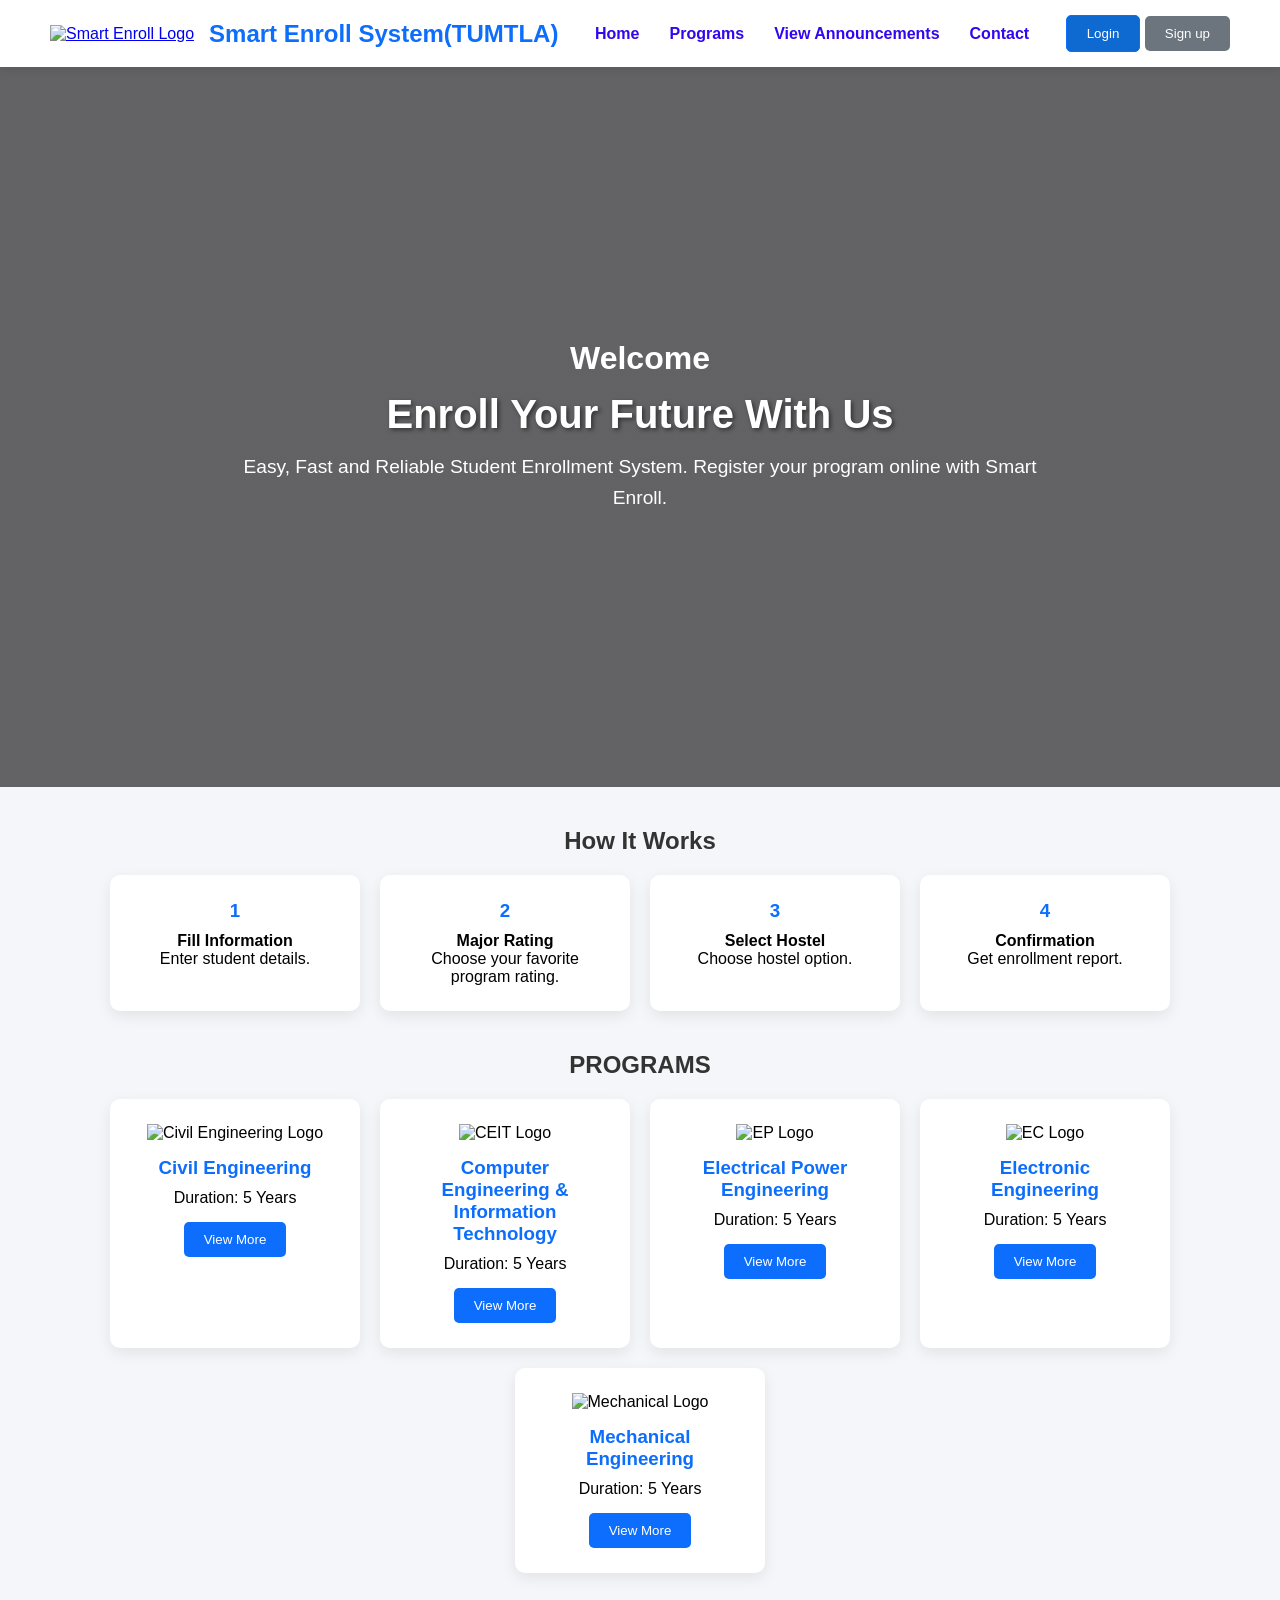
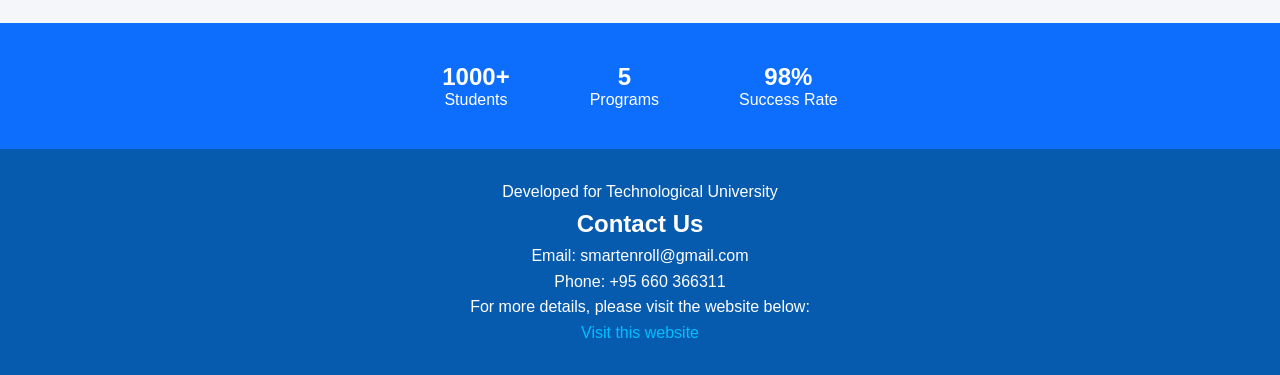
==== index.html @ 8b699fb3 "Add files via upload" ====
<!DOCTYPE html>
<html lang="en">

<head>
    <meta charset="UTF-8">
    <meta name="viewport" content="width=device-width, initial-scale=1.0">
    <title>Smart Enroll System</title>
    <link rel="icon" type="image/png" href="photo_2026-07-29_18-10-27.jpg">
    <link rel="stylesheet" href="home.css">
</head>

<body>

    <!-- Navigation -->
    <nav>
        <header>
            <a href="https://tumeiktila.edu.mm/wp-content/uploads/2020/01/TU_logo.jpg" target="_blank">
                <img src="https://tumeiktila.edu.mm/wp-content/uploads/2020/01/TU_logo.jpg" alt="Smart Enroll Logo" class="logo" width="100" height="100">
            </a>
            <h2>Smart Enroll System(<strong>TUMTLA</strong>)</h2>
        </header>
        <ul>
            <li><a href="#">Home</a></li>
            <li><a href="#Programs">Programs</a></li>
            
               <li>  <a href="https://tumeiktila.edu.mm/announcements/" target="_blank">View Announcements</a></li>
            <li><a href="#Contact">Contact</a></li>
        </ul>

        <div>
            <button class="login">Login</button>
            <button class="signup">Sign up</button>
        </div>
    </nav>

    <!-- Hero Section -->
   <section class="hero">
    <div class="hero-content">
        <h2>Welcome</h2>
        <h1>Enroll Your Future With Us</h1>

        

        <p>
            Easy, Fast and Reliable Student Enrollment System.
            Register your program online with Smart Enroll.
        </p>
    </div>
</section>

    <!-- How It Works -->
    <section>
        <h2 class="title">How It Works</h2>
        <div class="cards">
            <div class="card">
                <h3>1</h3>
                <h4>Fill Information</h4>
                <p>Enter student details.</p>
            </div>

            <div class="card">
                <h3>2</h3>
                <h4>Major Rating</h4>
                <p>Choose your favorite program rating.</p>
            </div>

            <div class="card">
                <h3>3</h3>
                <h4>Select Hostel</h4>
                <p>Choose hostel option.</p>
            </div>

            <div class="card">
                <h3>4</h3>
                <h4>Confirmation</h4>
                <p>Get enrollment report.</p>
            </div>
        </div>
    </section>

    <!-- Programs -->
    <section id="Programs">
        <h2 class="title">PROGRAMS</h2>
        <div class="cards">

            <div class="card program">
                <img src="https://tumeiktila.edu.mm/wp-content/uploads/2020/02/Civil_logo.jpg" height="150" width="150" alt="Civil Engineering Logo">
                <h3>Civil Engineering</h3>
                <p>Duration: 5 Years</p>
                <a href="http://tumeiktila.edu.mm/courses/department-of-civil-engineering/">
                    <button>View More</button>
                </a>
            </div>

            <div class="card program">
                <img src="https://tumeiktila.edu.mm/wp-content/uploads/2026/01/350-logo.jpg" height="150" width="150" alt="CEIT Logo">
                <h3>Computer Engineering & Information Technology</h3>
                <p>Duration: 5 Years</p>
                <a href="https://tumeiktila.edu.mm/courses/department-of-it-engineering/">
                    <button>View More</button>
                </a>
            </div>

            <div class="card program">
                <img src="https://tumeiktila.edu.mm/wp-content/uploads/2020/01/EP_logo.jpg" height="150" width="150" alt="EP Logo">
                <h3>Electrical Power Engineering</h3>
                <p>Duration: 5 Years</p>
                <a href="https://tumeiktila.edu.mm/courses/electrical-power-engineering/">
                    <button>View More</button>
                </a>
            </div>

            <div class="card program">
                <img src="https://tumeiktila.edu.mm/wp-content/uploads/2020/01/EC_logo.jpg" height="150" width="150" alt="EC Logo">
                <h3>Electronic Engineering</h3>
                <p>Duration: 5 Years</p>
                <a href="https://tumeiktila.edu.mm/courses/department-of-electronic-engineering/">
                    <button>View More</button>
                </a>
            </div>

            <div class="card program">
                <img src="https://tumeiktila.edu.mm/wp-content/uploads/2020/01/Mech_logo.jpg" height="150" width="150" alt="Mechanical Logo">
                <h3>Mechanical Engineering</h3>
                <p>Duration: 5 Years</p>
                <a href="https://tumeiktila.edu.mm/courses/department-of-mechanical-engineering">
                    <button>View More</button>
                </a>
            </div>

        </div>
    </section>

    <!-- Statistics -->
    <section class="stats">
        <div>
            <h2>1000+</h2>
            <p>Students</p>
        </div>
        <div>
            <h2>5</h2>
            <p>Programs</p>
        </div>
        <div>
            <h2>98%</h2>
            <p>Success Rate</p>
        </div>
    </section>

    <footer>
        <section id="Contact">
            <p>Developed for Technological University</p>
            <h2>Contact Us</h2>
            <p>Email: smartenroll@gmail.com</p>
            <p>Phone: +95 660 366311</p>
        </section>
        <p>For more details, please visit the website below:</p>
        <a href="https://tumeiktila.edu.mm/" target="_blank" rel="noopener noreferrer">Visit this website</a>
    </footer>

    <script src="home.js"></script>
</body>

</html>
---- home.css ----
* {
    margin: 0;
    padding: 0;
    box-sizing: border-box;
    font-family: Arial, sans-serif;
}

body {
    background: #f4f6f9; /* ပိုမိုရှင်းလင်းသော Light Background ပြောင်းထားပါသည် */
}

.profile {
    width: 200px;
    border-radius: 10px;
    border: 2px solid blue;
}

/* ================= Navbar ================= */
nav {
    display: flex;
    justify-content: space-between;
    align-items: center;
    padding: 15px 50px;
    background: white;
    box-shadow: 0 2px 10px rgba(0, 0, 0, 0.1);
    position: sticky;
    top: 0;
    z-index: 1000;
}

nav header {
    display: flex;
    align-items: center;
    gap: 15px;
}

nav h2 {
    color: #0d6efd;
}

nav ul {
    display: flex;
    list-style: none;
}

nav li {
    margin: 0 15px;
}

nav ul li a {
    color: rgb(49, 6, 241);
    text-decoration: none;
    font-weight: bold;
    transition: 0.3s;
    padding-bottom: 5px;
}

nav ul li a:hover {
    color: rgb(0, 153, 255);
    border-bottom: 2px solid rgb(0, 187, 255);
}

/* ================= Buttons ================= */
button {
    background-color: #007BFF;
    color: white;
    border: none;
    padding: 10px 20px;
    border-radius: 5px;
    cursor: pointer;
    transition: 0.3s;
}

button:hover {
    background-color: #0056b3;
    transform: scale(1.05);
}

.login {
    background: rgb(14, 105, 209);
    border: 1px solid #0d6efd;
}

.login:hover {
    background-color: rgb(32, 6, 234);
    color: rgb(244, 245, 249);
}

.signup {
    background-color: #6c757d;
}

.signup:hover {
    background-color: #5a6268;
}

/* ================= Hero Section (Fix Background Overlap) ================= */
.hero {
    min-height: 80vh;

    background-image:
        linear-gradient(#00000099, rgba(0, 0, 0, 0.6)),
        url("https://tumeiktila.edu.mm/wp-content/uploads/2020/12/TUM-2-2048x1536.jpg");

    background-size: cover;
    background-position: center;
    background-repeat: no-repeat;

    display: flex;
    justify-content: center;
    align-items: center;

    text-align: center;
    color: white;

    padding: 60px 40px;
}

.hero-content {
    max-width: 800px;
}

.hero h1 {
    font-size: 2.5rem;
    margin-bottom: 15px;
    text-shadow: 2px 2px 4px rgba(0, 0, 0, 0.5);
}

.hero h2 {
    font-size: 2rem;
    margin-bottom: 15px;
}

.hero p {
    font-size: 1.2rem;
    line-height: 1.6;
}
/* ================= Section Titles ================= */
.title {
    text-align: center;
    margin: 40px 0 20px;
    color: #333;
}

/* ================= Cards ================= */
.cards {
    display: flex;
    justify-content: center;
    gap: 20px;
    flex-wrap: wrap;
    padding: 0 20px;
}

.card {
    width: 250px;
    background: white;
    padding: 25px;
    text-align: center;
    border-radius: 10px;
    box-shadow: 0 5px 15px rgba(0, 0, 0, 0.08);
    transition: 0.3s;
}

.card:hover {
    transform: translateY(-8px);
    box-shadow: 0 8px 16px rgba(0, 0, 0, 0.2);
}

.card h3 {
    color: #0d6efd;
    margin-bottom: 10px;
}

.program img {
    margin-bottom: 15px;
    object-fit: contain;
}

.program button {
    background: #0d6efd;
    color: white;
    margin-top: 15px;
}

.program button:hover {
    background-color: rgba(8, 3, 110, 0.97);
    color: white;
}

/* ================= Statistics ================= */
.stats {
    margin-top: 50px;
    padding: 40px 20px;
    display: flex;
    justify-content: center;
    gap: 80px;
    background: #0d6efd;
    color: white;
    text-align: center;
    flex-wrap: wrap;
}

/* ================= Footer ================= */
footer {
    padding: 30px 20px;
    text-align: center;
    background: #075baf;
    color: white;
    line-height: 1.6;
}

footer a {
    color: #00bfff;
    text-decoration: none;
}

footer a:hover {
    text-decoration: underline;
}
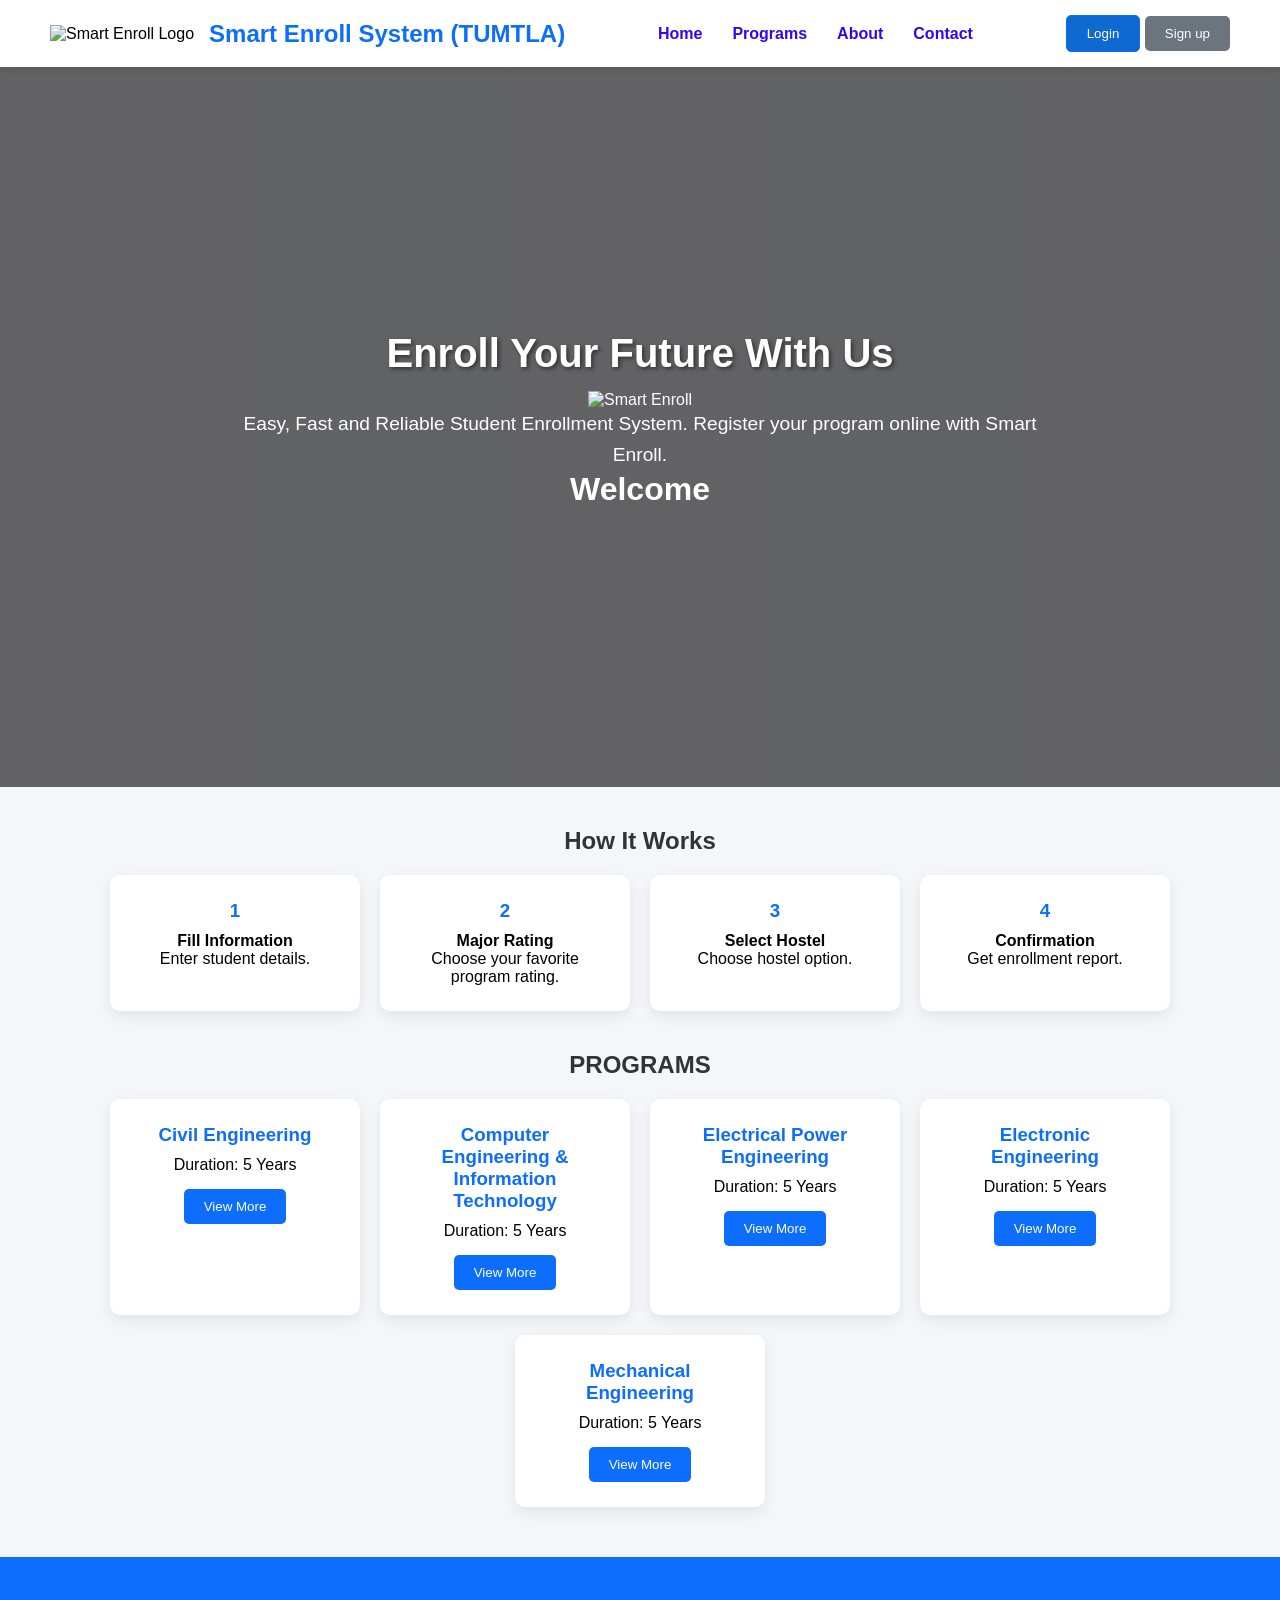
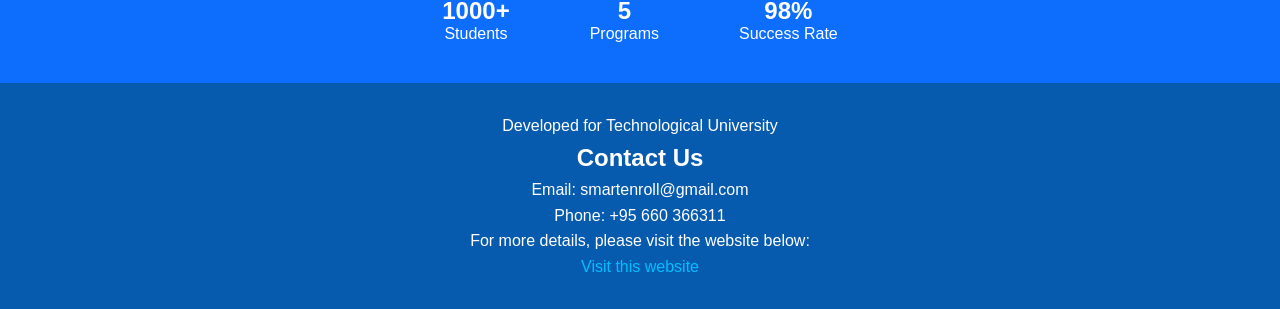
==== commit 3d16b2a8: "Add files via upload" ====
--- a/index.html
+++ b/index.html
@@ -3,167 +3,387 @@
 
 <head>
     <meta charset="UTF-8">
+
+    <!-- Mobile Responsive -->
     <meta name="viewport" content="width=device-width, initial-scale=1.0">
+
     <title>Smart Enroll System</title>
-    <link rel="icon" type="image/png" href="photo_2026-07-29_18-10-27.jpg">
+
+    <link rel="icon" type="image/png"
+        href="photo_2026-07-29_18-10-27.jpg">
+
     <link rel="stylesheet" href="home.css">
 </head>
 
 <body>
 
-    <!-- Navigation -->
+    <!-- =========================
+         NAVIGATION BAR
+    ========================== -->
+
     <nav>
+
+        <!-- Logo + Website Name -->
         <header>
-            <a href="https://tumeiktila.edu.mm/wp-content/uploads/2020/01/TU_logo.jpg" target="_blank">
-                <img src="https://tumeiktila.edu.mm/wp-content/uploads/2020/01/TU_logo.jpg" alt="Smart Enroll Logo" class="logo" width="100" height="100">
-            </a>
-            <h2>Smart Enroll System(<strong>TUMTLA</strong>)</h2>
+
+            <img
+                src="photo_2026-07-29_18-10-27.jpg"
+                alt="Smart Enroll Logo"
+                class="logo"
+            >
+
+            <h2>
+                Smart Enroll System
+                (<strong>TUMTLA</strong>)
+            </h2>
+
         </header>
+
+
+        <!-- Navigation Links -->
         <ul>
-            <li><a href="#">Home</a></li>
-            <li><a href="#Programs">Programs</a></li>
-            
-               <li>  <a href="https://tumeiktila.edu.mm/announcements/" target="_blank">View Announcements</a></li>
-            <li><a href="#Contact">Contact</a></li>
+
+            <li>
+                <a href="#">Home</a>
+            </li>
+
+            <li>
+                <a href="#Programs">Programs</a>
+            </li>
+
+            <li>
+                <a href="about.html">About</a>
+            </li>
+
+            <li>
+                <a href="#Contact">Contact</a>
+            </li>
+
         </ul>
 
-        <div>
-            <button class="login">Login</button>
-            <button class="signup">Sign up</button>
-        </div>
+
+        <!-- Login / Sign Up -->
+        <div class="nav-buttons">
+
+            <button class="login">
+                Login
+            </button>
+
+            <button class="signup">
+                Sign up
+            </button>
+
+        </div>
+
     </nav>
 
-    <!-- Hero Section -->
-   <section class="hero">
-    <div class="hero-content">
-        <h2>Welcome</h2>
-        <h1>Enroll Your Future With Us</h1>
-
-        
-
-        <p>
-            Easy, Fast and Reliable Student Enrollment System.
-            Register your program online with Smart Enroll.
-        </p>
-    </div>
-</section>
-
-    <!-- How It Works -->
-    <section>
-        <h2 class="title">How It Works</h2>
+
+
+    <!-- =========================
+         HERO SECTION
+    ========================== -->
+
+    <section class="hero">
+
+        <div class="hero-content">
+
+            <h1>
+                Enroll Your Future With Us
+            </h1>
+
+
+            <div class="image-box">
+
+                <img
+                    src="photo_2026-08-15_09-55-00.jpg"
+                    alt="Smart Enroll"
+                >
+
+            </div>
+
+
+            <p>
+                Easy, Fast and Reliable Student Enrollment System.
+                Register your program online with Smart Enroll.
+            </p>
+
+
+            <h2>
+                <b>Welcome</b>
+            </h2>
+
+        </div>
+
+    </section>
+
+
+
+    <!-- =========================
+         HOW IT WORKS
+    ========================== -->
+
+    <section class="how-section">
+
+        <h2 class="title">
+            How It Works
+        </h2>
+
+
         <div class="cards">
+
+
+            <!-- Card 1 -->
             <div class="card">
+
                 <h3>1</h3>
-                <h4>Fill Information</h4>
-                <p>Enter student details.</p>
-            </div>
-
+
+                <h4>
+                    Fill Information
+                </h4>
+
+                <p>
+                    Enter student details.
+                </p>
+
+            </div>
+
+
+            <!-- Card 2 -->
             <div class="card">
+
                 <h3>2</h3>
-                <h4>Major Rating</h4>
-                <p>Choose your favorite program rating.</p>
-            </div>
-
+
+                <h4>
+                    Major Rating
+                </h4>
+
+                <p>
+                    Choose your favorite program rating.
+                </p>
+
+            </div>
+
+
+            <!-- Card 3 -->
             <div class="card">
+
                 <h3>3</h3>
-                <h4>Select Hostel</h4>
-                <p>Choose hostel option.</p>
-            </div>
-
+
+                <h4>
+                    Select Hostel
+                </h4>
+
+                <p>
+                    Choose hostel option.
+                </p>
+
+            </div>
+
+
+            <!-- Card 4 -->
             <div class="card">
+
                 <h3>4</h3>
-                <h4>Confirmation</h4>
-                <p>Get enrollment report.</p>
-            </div>
-        </div>
+
+                <h4>
+                    Confirmation
+                </h4>
+
+                <p>
+                    Get enrollment report.
+                </p>
+
+            </div>
+
+        </div>
+
     </section>
 
-    <!-- Programs -->
+
+
+    <!-- =========================
+         PROGRAMS
+    ========================== -->
+
     <section id="Programs">
-        <h2 class="title">PROGRAMS</h2>
+
+        <h2 class="title">
+            PROGRAMS
+        </h2>
+
+
         <div class="cards">
 
-            <div class="card program">
-                <img src="https://tumeiktila.edu.mm/wp-content/uploads/2020/02/Civil_logo.jpg" height="150" width="150" alt="Civil Engineering Logo">
-                <h3>Civil Engineering</h3>
-                <p>Duration: 5 Years</p>
-                <a href="http://tumeiktila.edu.mm/courses/department-of-civil-engineering/">
-                    <button>View More</button>
-                </a>
-            </div>
-
-            <div class="card program">
-                <img src="https://tumeiktila.edu.mm/wp-content/uploads/2026/01/350-logo.jpg" height="150" width="150" alt="CEIT Logo">
-                <h3>Computer Engineering & Information Technology</h3>
-                <p>Duration: 5 Years</p>
-                <a href="https://tumeiktila.edu.mm/courses/department-of-it-engineering/">
-                    <button>View More</button>
-                </a>
-            </div>
-
-            <div class="card program">
-                <img src="https://tumeiktila.edu.mm/wp-content/uploads/2020/01/EP_logo.jpg" height="150" width="150" alt="EP Logo">
-                <h3>Electrical Power Engineering</h3>
-                <p>Duration: 5 Years</p>
-                <a href="https://tumeiktila.edu.mm/courses/electrical-power-engineering/">
-                    <button>View More</button>
-                </a>
-            </div>
-
-            <div class="card program">
-                <img src="https://tumeiktila.edu.mm/wp-content/uploads/2020/01/EC_logo.jpg" height="150" width="150" alt="EC Logo">
-                <h3>Electronic Engineering</h3>
-                <p>Duration: 5 Years</p>
-                <a href="https://tumeiktila.edu.mm/courses/department-of-electronic-engineering/">
-                    <button>View More</button>
-                </a>
-            </div>
-
-            <div class="card program">
-                <img src="https://tumeiktila.edu.mm/wp-content/uploads/2020/01/Mech_logo.jpg" height="150" width="150" alt="Mechanical Logo">
-                <h3>Mechanical Engineering</h3>
-                <p>Duration: 5 Years</p>
-                <a href="https://tumeiktila.edu.mm/courses/department-of-mechanical-engineering">
-                    <button>View More</button>
-                </a>
-            </div>
-
-        </div>
+
+            <!-- Civil -->
+            <div class="card program">
+
+                <h3>
+                    Civil Engineering
+                </h3>
+
+                <p>
+                    Duration: 5 Years
+                </p>
+<a href="civilengineering.html">
+                    <button>
+                        View More
+                    </button>
+                </a>
+
+            </div>
+
+
+            <!-- CEIT -->
+            <div class="card program">
+
+                <h3>
+                    Computer Engineering & Information Technology
+                </h3>
+
+                <p>
+                    Duration: 5 Years
+                </p>
+
+                <a href="It.html">
+                    <button>
+                        View More
+                    </button>
+                </a>
+
+            </div>
+
+
+            <!-- EP -->
+            <div class="card program">
+
+                <h3>
+                    Electrical Power Engineering
+                </h3>
+
+                <p>
+                    Duration: 5 Years
+                </p>
+
+                <a href="ep.html">
+                    <button>
+                        View More
+                    </button>
+                </a>
+
+            </div>
+
+
+            <!-- EC -->
+            <div class="card program">
+
+                <h3>
+                    Electronic Engineering
+                </h3>
+
+                <p>
+                    Duration: 5 Years
+                </p>
+
+                <a href="ec.html">
+                    <button>
+                        View More
+                    </button>
+                </a>
+
+            </div>
+
+
+            <!-- Mechanical -->
+            <div class="card program">
+
+                <h3>
+                    Mechanical Engineering
+                </h3>
+
+                <p>
+                    Duration: 5 Years
+                </p>
+
+                <a href="me.html">
+                    <button>
+                        View More
+                    </button>
+                </a>
+
+            </div>
+
+        </div>
+
     </section>
 
-    <!-- Statistics -->
+
+
+    <!-- =========================
+         STATISTICS
+    ========================== -->
+
     <section class="stats">
+
         <div>
             <h2>1000+</h2>
             <p>Students</p>
         </div>
+
+
         <div>
             <h2>5</h2>
             <p>Programs</p>
         </div>
+
+
         <div>
             <h2>98%</h2>
             <p>Success Rate</p>
         </div>
+
     </section>
 
-    <footer>
-        <section id="Contact">
-            <p>Developed for Technological University</p>
-            <h2>Contact Us</h2>
-            <p>Email: smartenroll@gmail.com</p>
-            <p>Phone: +95 660 366311</p>
-        </section>
-        <p>For more details, please visit the website below:</p>
-        <a href="https://tumeiktila.edu.mm/" target="_blank" rel="noopener noreferrer">Visit this website</a>
+
+
+    <!-- =========================
+         FOOTER
+    ========================== -->
+
+    <footer id="Contact">
+
+        <p>
+            Developed for Technological University
+        </p>
+
+        <h2>
+            Contact Us
+        </h2>
+
+        <p>
+            Email: smartenroll@gmail.com
+        </p>
+
+        <p>
+            Phone: +95 660 366311
+        </p>
+
+        <p>
+            For more details, please visit the website below:
+        </p>
+
+        <a
+            href="https://tumeiktila.edu.mm/"
+            target="_blank"
+            rel="noopener"
+        >
+            Visit this website
+        </a>
+
     </footer>
 
+
     <script src="home.js"></script>
+
 </body>
-
 </html>
-
-
-
-
-
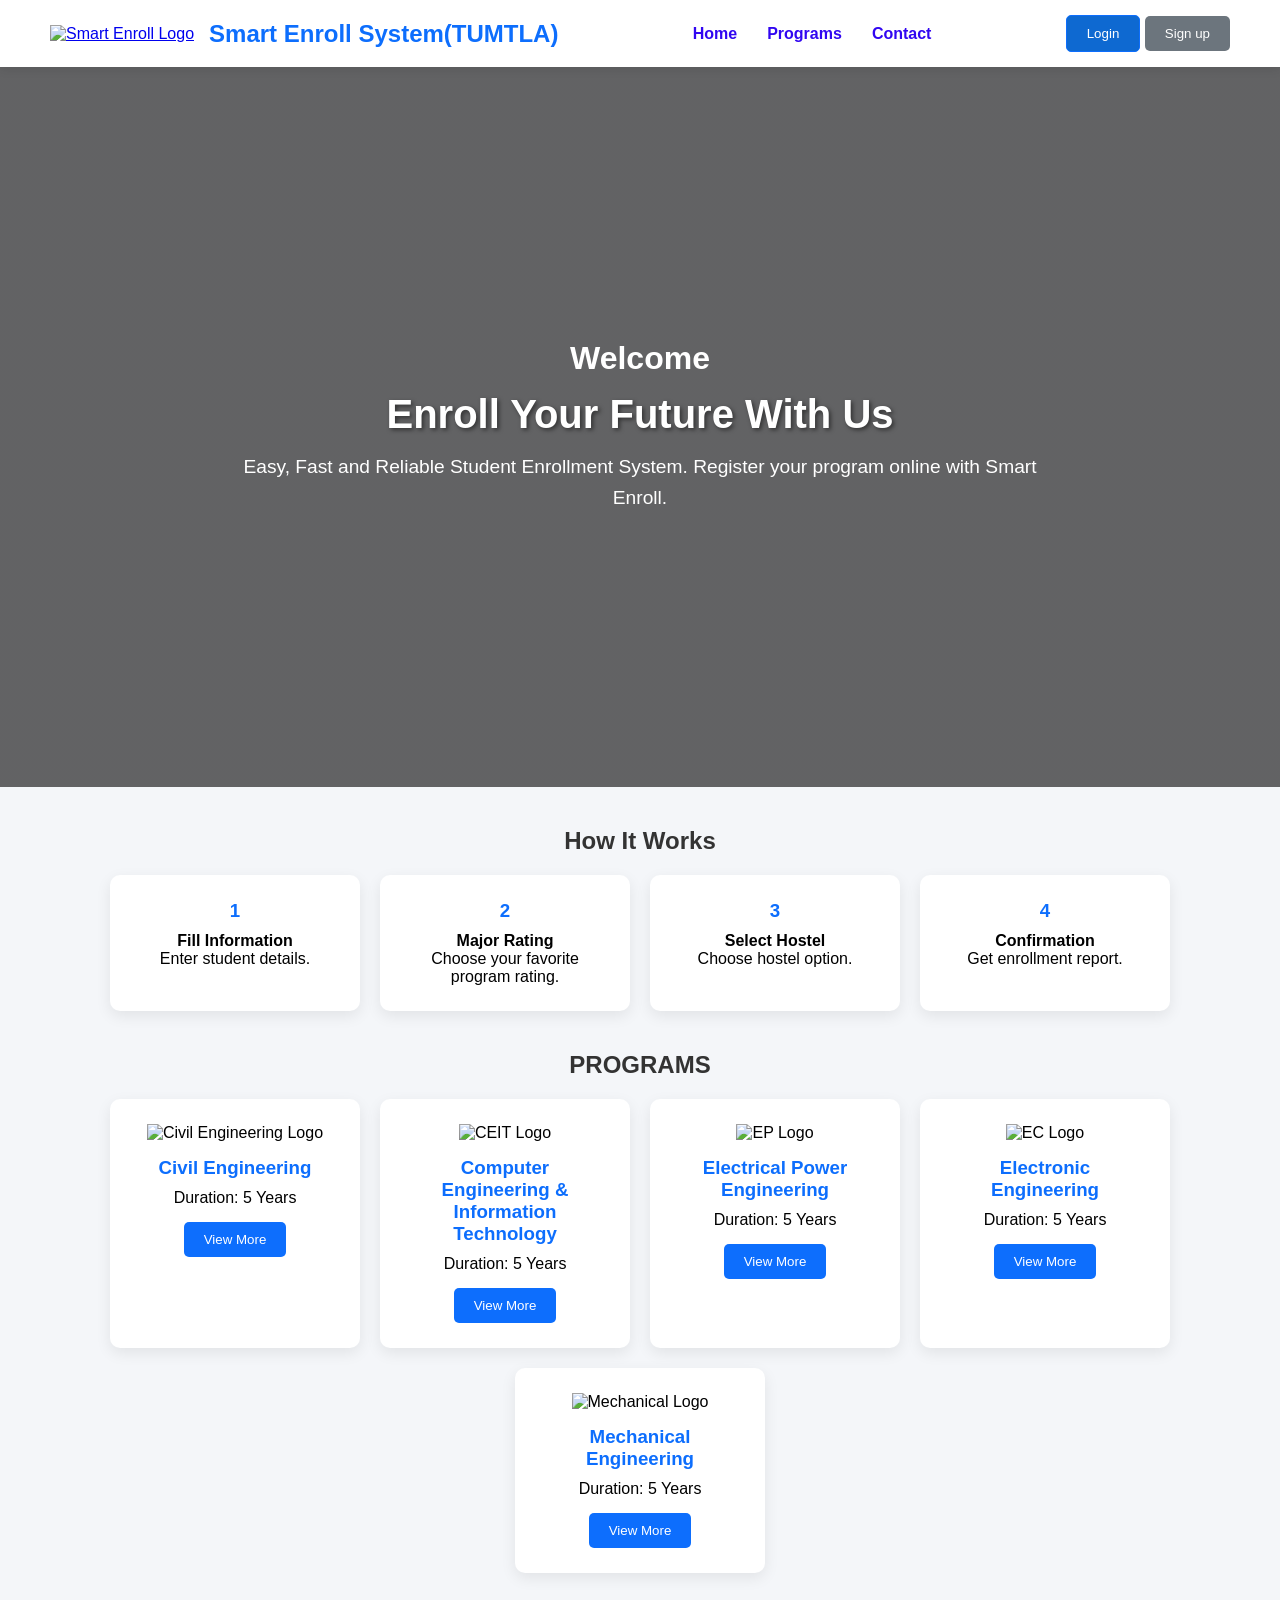
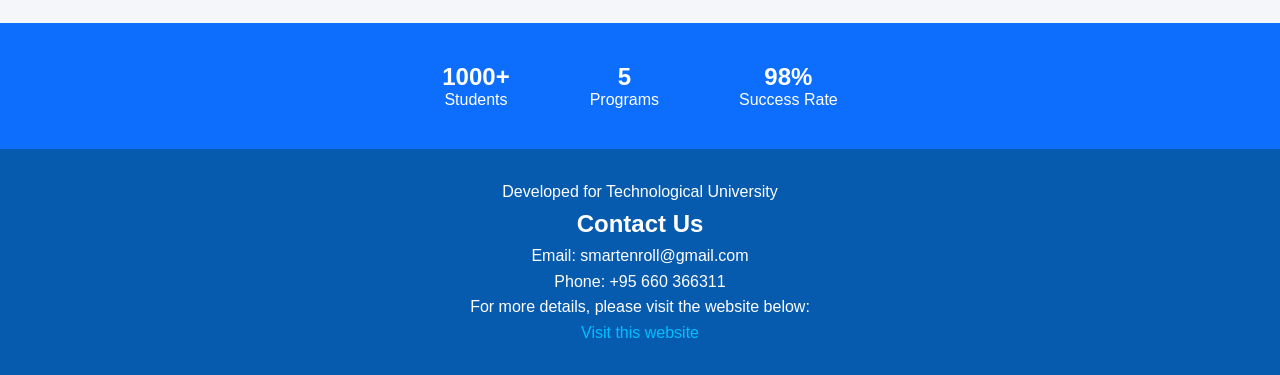
==== commit ad6d0bd8: "Add files via upload" ====
--- a/index.html
+++ b/index.html
@@ -3,387 +3,167 @@
 
 <head>
     <meta charset="UTF-8">
-
-    <!-- Mobile Responsive -->
     <meta name="viewport" content="width=device-width, initial-scale=1.0">
-
     <title>Smart Enroll System</title>
-
-    <link rel="icon" type="image/png"
-        href="photo_2026-07-29_18-10-27.jpg">
-
+    <link rel="icon" type="image/png" href="photo_2026-07-29_18-10-27.jpg">
     <link rel="stylesheet" href="home.css">
 </head>
 
 <body>
 
-    <!-- =========================
-         NAVIGATION BAR
-    ========================== -->
-
+    <!-- Navigation -->
     <nav>
-
-        <!-- Logo + Website Name -->
         <header>
-
-            <img
-                src="photo_2026-07-29_18-10-27.jpg"
-                alt="Smart Enroll Logo"
-                class="logo"
-            >
-
-            <h2>
-                Smart Enroll System
-                (<strong>TUMTLA</strong>)
-            </h2>
-
+            <a href="https://tumeiktila.edu.mm/wp-content/uploads/2020/01/TU_logo.jpg" target="_blank">
+                <img src="https://tumeiktila.edu.mm/wp-content/uploads/2020/01/TU_logo.jpg" alt="Smart Enroll Logo" class="logo" width="100" height="100">
+            </a>
+            <h2>Smart Enroll System(<strong>TUMTLA</strong>)</h2>
         </header>
-
-
-        <!-- Navigation Links -->
         <ul>
-
-            <li>
-                <a href="#">Home</a>
-            </li>
-
-            <li>
-                <a href="#Programs">Programs</a>
-            </li>
-
-            <li>
-                <a href="about.html">About</a>
-            </li>
-
-            <li>
-                <a href="#Contact">Contact</a>
-            </li>
-
+            <li><a href="#">Home</a></li>
+            <li><a href="#Programs">Programs</a></li>
+            
+               
+            <li><a href="#Contact">Contact</a></li>
         </ul>
 
-
-        <!-- Login / Sign Up -->
-        <div class="nav-buttons">
-
-            <button class="login">
-                Login
-            </button>
-
-            <button class="signup">
-                Sign up
-            </button>
-
+        <div>
+            <button class="login">Login</button>
+            <button class="signup">Sign up</button>
         </div>
-
     </nav>
 
+    <!-- Hero Section -->
+   <section class="hero">
+    <div class="hero-content">
+        <h2>Welcome</h2>
+        <h1>Enroll Your Future With Us</h1>
 
+        
 
-    <!-- =========================
-         HERO SECTION
-    ========================== -->
+        <p>
+            Easy, Fast and Reliable Student Enrollment System.
+            Register your program online with Smart Enroll.
+        </p>
+    </div>
+</section>
 
-    <section class="hero">
-
-        <div class="hero-content">
-
-            <h1>
-                Enroll Your Future With Us
-            </h1>
-
-
-            <div class="image-box">
-
-                <img
-                    src="photo_2026-08-15_09-55-00.jpg"
-                    alt="Smart Enroll"
-                >
-
+    <!-- How It Works -->
+    <section>
+        <h2 class="title">How It Works</h2>
+        <div class="cards">
+            <div class="card">
+                <h3>1</h3>
+                <h4>Fill Information</h4>
+                <p>Enter student details.</p>
             </div>
 
+            <div class="card">
+                <h3>2</h3>
+                <h4>Major Rating</h4>
+                <p>Choose your favorite program rating.</p>
+            </div>
 
-            <p>
-                Easy, Fast and Reliable Student Enrollment System.
-                Register your program online with Smart Enroll.
-            </p>
+            <div class="card">
+                <h3>3</h3>
+                <h4>Select Hostel</h4>
+                <p>Choose hostel option.</p>
+            </div>
 
-
-            <h2>
-                <b>Welcome</b>
-            </h2>
-
+            <div class="card">
+                <h3>4</h3>
+                <h4>Confirmation</h4>
+                <p>Get enrollment report.</p>
+            </div>
         </div>
-
     </section>
 
-
-
-    <!-- =========================
-         HOW IT WORKS
-    ========================== -->
-
-    <section class="how-section">
-
-        <h2 class="title">
-            How It Works
-        </h2>
-
-
+    <!-- Programs -->
+    <section id="Programs">
+        <h2 class="title">PROGRAMS</h2>
         <div class="cards">
 
-
-            <!-- Card 1 -->
-            <div class="card">
-
-                <h3>1</h3>
-
-                <h4>
-                    Fill Information
-                </h4>
-
-                <p>
-                    Enter student details.
-                </p>
-
+            <div class="card program">
+                <img src="https://tumeiktila.edu.mm/wp-content/uploads/2020/02/Civil_logo.jpg" height="150" width="150" alt="Civil Engineering Logo">
+                <h3>Civil Engineering</h3>
+                <p>Duration: 5 Years</p>
+                <a href="http://tumeiktila.edu.mm/courses/department-of-civil-engineering/">
+                    <button>View More</button>
+                </a>
             </div>
 
-
-            <!-- Card 2 -->
-            <div class="card">
-
-                <h3>2</h3>
-
-                <h4>
-                    Major Rating
-                </h4>
-
-                <p>
-                    Choose your favorite program rating.
-                </p>
-
+            <div class="card program">
+                <img src="https://tumeiktila.edu.mm/wp-content/uploads/2026/01/350-logo.jpg" height="150" width="150" alt="CEIT Logo">
+                <h3>Computer Engineering & Information Technology</h3>
+                <p>Duration: 5 Years</p>
+                <a href="https://tumeiktila.edu.mm/courses/department-of-it-engineering/">
+                    <button>View More</button>
+                </a>
             </div>
 
-
-            <!-- Card 3 -->
-            <div class="card">
-
-                <h3>3</h3>
-
-                <h4>
-                    Select Hostel
-                </h4>
-
-                <p>
-                    Choose hostel option.
-                </p>
-
+            <div class="card program">
+                <img src="https://tumeiktila.edu.mm/wp-content/uploads/2020/01/EP_logo.jpg" height="150" width="150" alt="EP Logo">
+                <h3>Electrical Power Engineering</h3>
+                <p>Duration: 5 Years</p>
+                <a href="https://tumeiktila.edu.mm/courses/electrical-power-engineering/">
+                    <button>View More</button>
+                </a>
             </div>
 
+            <div class="card program">
+                <img src="https://tumeiktila.edu.mm/wp-content/uploads/2020/01/EC_logo.jpg" height="150" width="150" alt="EC Logo">
+                <h3>Electronic Engineering</h3>
+                <p>Duration: 5 Years</p>
+                <a href="https://tumeiktila.edu.mm/courses/department-of-electronic-engineering/">
+                    <button>View More</button>
+                </a>
+            </div>
 
-            <!-- Card 4 -->
-            <div class="card">
-
-                <h3>4</h3>
-
-                <h4>
-                    Confirmation
-                </h4>
-
-                <p>
-                    Get enrollment report.
-                </p>
-
+            <div class="card program">
+                <img src="https://tumeiktila.edu.mm/wp-content/uploads/2020/01/Mech_logo.jpg" height="150" width="150" alt="Mechanical Logo">
+                <h3>Mechanical Engineering</h3>
+                <p>Duration: 5 Years</p>
+                <a href="https://tumeiktila.edu.mm/courses/department-of-mechanical-engineering">
+                    <button>View More</button>
+                </a>
             </div>
 
         </div>
-
     </section>
 
-
-
-    <!-- =========================
-         PROGRAMS
-    ========================== -->
-
-    <section id="Programs">
-
-        <h2 class="title">
-            PROGRAMS
-        </h2>
-
-
-        <div class="cards">
-
-
-            <!-- Civil -->
-            <div class="card program">
-
-                <h3>
-                    Civil Engineering
-                </h3>
-
-                <p>
-                    Duration: 5 Years
-                </p>
-<a href="civilengineering.html">
-                    <button>
-                        View More
-                    </button>
-                </a>
-
-            </div>
-
-
-            <!-- CEIT -->
-            <div class="card program">
-
-                <h3>
-                    Computer Engineering & Information Technology
-                </h3>
-
-                <p>
-                    Duration: 5 Years
-                </p>
-
-                <a href="It.html">
-                    <button>
-                        View More
-                    </button>
-                </a>
-
-            </div>
-
-
-            <!-- EP -->
-            <div class="card program">
-
-                <h3>
-                    Electrical Power Engineering
-                </h3>
-
-                <p>
-                    Duration: 5 Years
-                </p>
-
-                <a href="ep.html">
-                    <button>
-                        View More
-                    </button>
-                </a>
-
-            </div>
-
-
-            <!-- EC -->
-            <div class="card program">
-
-                <h3>
-                    Electronic Engineering
-                </h3>
-
-                <p>
-                    Duration: 5 Years
-                </p>
-
-                <a href="ec.html">
-                    <button>
-                        View More
-                    </button>
-                </a>
-
-            </div>
-
-
-            <!-- Mechanical -->
-            <div class="card program">
-
-                <h3>
-                    Mechanical Engineering
-                </h3>
-
-                <p>
-                    Duration: 5 Years
-                </p>
-
-                <a href="me.html">
-                    <button>
-                        View More
-                    </button>
-                </a>
-
-            </div>
-
-        </div>
-
-    </section>
-
-
-
-    <!-- =========================
-         STATISTICS
-    ========================== -->
-
+    <!-- Statistics -->
     <section class="stats">
-
         <div>
             <h2>1000+</h2>
             <p>Students</p>
         </div>
-
-
         <div>
             <h2>5</h2>
             <p>Programs</p>
         </div>
-
-
         <div>
             <h2>98%</h2>
             <p>Success Rate</p>
         </div>
+    </section>
 
-    </section>
+    <footer>
+        <section id="Contact">
+            <p>Developed for Technological University</p>
+            <h2>Contact Us</h2>
+            <p>Email: smartenroll@gmail.com</p>
+            <p>Phone: +95 660 366311</p>
+        </section>
+        <p>For more details, please visit the website below:</p>
+        <a href="https://tumeiktila.edu.mm/" target="_blank" rel="noopener noreferrer">Visit this website</a>
+    </footer>
+
+    <script src="home.js"></script>
+</body>
+
+</html>
 
 
 
-    <!-- =========================
-         FOOTER
-    ========================== -->
-
-    <footer id="Contact">
-
-        <p>
-            Developed for Technological University
-        </p>
-
-        <h2>
-            Contact Us
-        </h2>
-
-        <p>
-            Email: smartenroll@gmail.com
-        </p>
-
-        <p>
-            Phone: +95 660 366311
-        </p>
-
-        <p>
-            For more details, please visit the website below:
-        </p>
-
-        <a
-            href="https://tumeiktila.edu.mm/"
-            target="_blank"
-            rel="noopener"
-        >
-            Visit this website
-        </a>
-
-    </footer>
 
 
-    <script src="home.js"></script>
-
-</body>
-</html>
